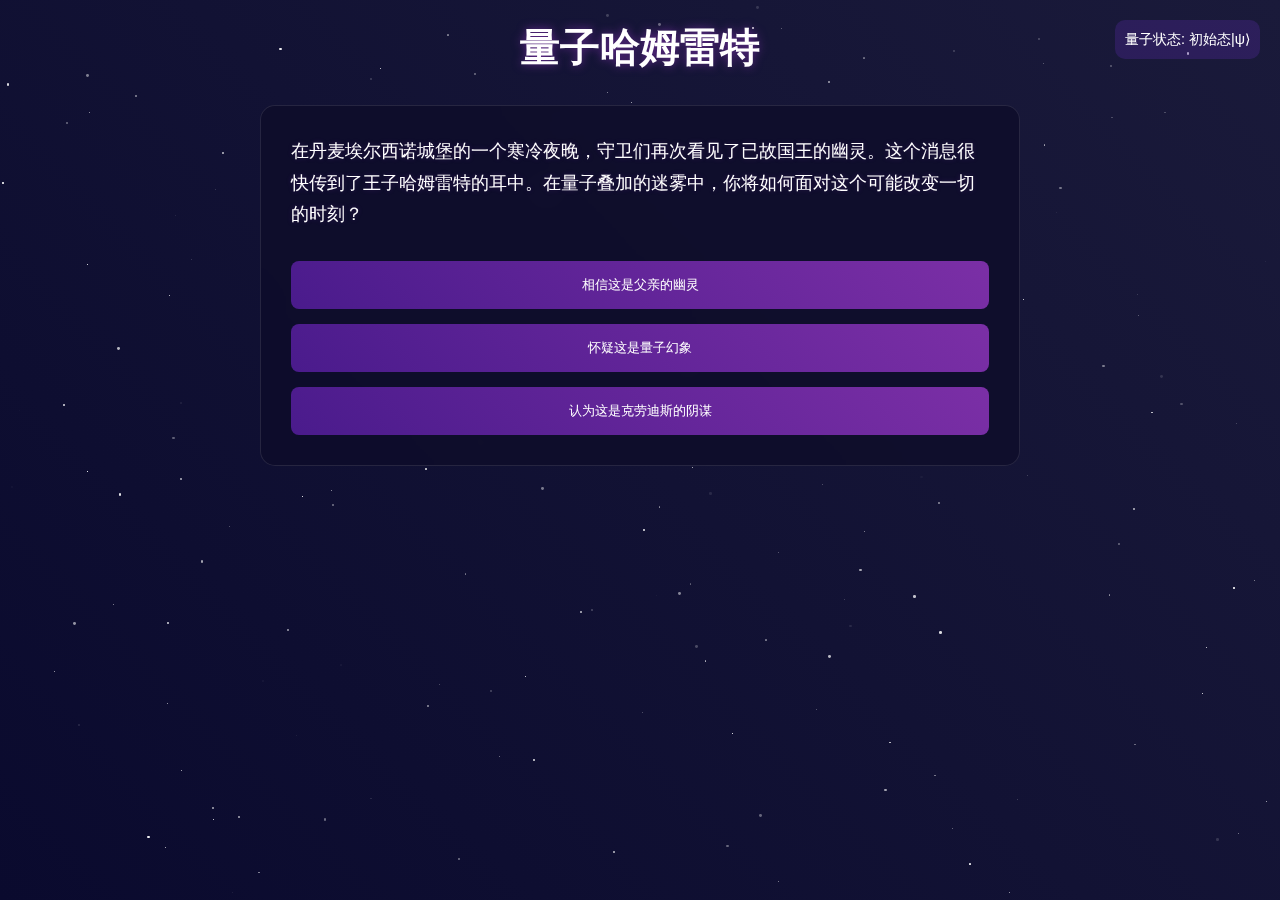
==== quantum01/index.html @ f8fe53be "Create index.html" ====
<!DOCTYPE html>
<html lang="zh">
<head>
    <meta charset="UTF-8">
    <meta name="viewport" content="width=device-width, initial-scale=1.0">
    <title>量子哈姆雷特</title>
    <style>
        * {
            margin: 0;
            padding: 0;
            box-sizing: border-box;
        }

        body {
            background: linear-gradient(45deg, #0a0a2e, #1a1a3a);
            color: #fff;
            font-family: 'Microsoft YaHei', sans-serif;
            min-height: 100vh;
            overflow-x: hidden;
        }

        .quantum-container {
            max-width: 800px;
            margin: 0 auto;
            padding: 20px;
            position: relative;
        }

        .stars {
            position: fixed;
            top: 0;
            left: 0;
            width: 100%;
            height: 100%;
            pointer-events: none;
            z-index: 0;
        }

        .story-container {
            background: rgba(13, 12, 40, 0.7);
            backdrop-filter: blur(10px);
            border-radius: 15px;
            padding: 30px;
            margin: 20px 0;
            border: 1px solid rgba(255, 255, 255, 0.1);
            position: relative;
            z-index: 1;
        }

        .quantum-state {
            position: fixed;
            top: 20px;
            right: 20px;
            background: rgba(88, 43, 168, 0.3);
            padding: 10px;
            border-radius: 10px;
            font-size: 0.9em;
        }

        .choice-container {
            display: flex;
            flex-direction: column;
            gap: 15px;
            margin-top: 30px;
        }

        .choice-btn {
            background: linear-gradient(45deg, #4a1b8c, #7b2fa6);
            border: none;
            color: white;
            padding: 15px 25px;
            border-radius: 8px;
            cursor: pointer;
            transition: all 0.3s ease;
            position: relative;
            overflow: hidden;
        }

        .choice-btn:hover {
            transform: translateY(-2px);
            box-shadow: 0 5px 15px rgba(123, 47, 166, 0.4);
        }

        .choice-btn::before {
            content: '';
            position: absolute;
            top: 0;
            left: -100%;
            width: 100%;
            height: 100%;
            background: linear-gradient(
                90deg,
                transparent,
                rgba(255, 255, 255, 0.2),
                transparent
            );
            transition: 0.5s;
        }

        .choice-btn:hover::before {
            left: 100%;
        }

        @keyframes float {
            0% { transform: translateY(0px); }
            50% { transform: translateY(-10px); }
            100% { transform: translateY(0px); }
        }

        .title {
            font-size: 2.5em;
            text-align: center;
            margin-bottom: 30px;
            color: #fff;
            text-shadow: 0 0 10px rgba(123, 47, 166, 0.8);
            animation: float 3s ease-in-out infinite;
        }

        .story-text {
            line-height: 1.8;
            font-size: 1.1em;
            text-shadow: 0 0 5px rgba(123, 47, 166, 0.3);
        }

        @media (max-width: 600px) {
            .quantum-container {
                padding: 10px;
            }
            .story-container {
                padding: 20px;
            }
            .title {
                font-size: 1.8em;
            }
        }
    </style>
</head>
<body>
    <div class="stars" id="stars"></div>
    <div class="quantum-container">
        <h1 class="title">量子哈姆雷特</h1>
        <div class="quantum-state">
            量子状态: <span id="currentState">初始态|ψ⟩</span>
        </div>
        <div class="story-container">
            <div class="story-text" id="storyText">
                在丹麦埃尔西诺城堡的一个寒冷夜晚，守卫们再次看见了已故国王的幽灵。这个消息很快传到了王子哈姆雷特的耳中。在量子叠加的迷雾中，你将如何面对这个可能改变一切的时刻？
            </div>
            <div class="choice-container" id="choices">
                <button class="choice-btn" onclick="makeChoice('A')">相信这是父亲的幽灵</button>
                <button class="choice-btn" onclick="makeChoice('B')">怀疑这是量子幻象</button>
                <button class="choice-btn" onclick="makeChoice('C')">认为这是克劳迪斯的阴谋</button>
            </div>
        </div>
    </div>

    <script>
        // 创建星空背景
        function createStars() {
            const stars = document.getElementById('stars');
            for (let i = 0; i < 200; i++) {
                const star = document.createElement('div');
                star.style.position = 'absolute';
                star.style.left = `${Math.random() * 100}%`;
                star.style.top = `${Math.random() * 100}%`;
                star.style.width = `${Math.random() * 3}px`;
                star.style.height = star.style.width;
                star.style.backgroundColor = '#fff';
                star.style.borderRadius = '50%';
                star.style.opacity = Math.random();
                star.style.animation = `twinkle ${Math.random() * 3 + 2}s infinite`;
                stars.appendChild(star);
            }
        }

        // 故事状态管理
        let currentState = '初始态';
        const storyContent = {
            'A': {
                text: "你选择相信幽灵。当你独自面对父亲的幽灵时，他揭示了一个骇人的真相：他是被自己的兄弟谋杀的。这个启示让你的世界在经典和量子态之间震荡...",
                choices: [
                    { text: "保持疏远，专注复仇", next: 'A1' },
                    { text: "告知真相，寻求帮助", next: 'A2' }
                ]
            },
            // 可以继续添加更多状态
        };

        function makeChoice(choice) {
            const storyText = document.getElementById('storyText');
            const choicesContainer = document.getElementById('choices');
            const state = document.getElementById('currentState');
            
            // 更新故事内容和选项
            if (storyContent[choice]) {
                storyText.innerHTML = storyContent[choice].text;
                choicesContainer.innerHTML = '';
                storyContent[choice].choices.forEach(c => {
                    const btn = document.createElement('button');
                    btn.className = 'choice-btn';
                    btn.textContent = c.text;
                    btn.onclick = () => makeChoice(c.next);
                    choicesContainer.appendChild(btn);
                });
                
                // 更新量子状态
                currentState = `状态|${choice}⟩`;
                state.textContent = currentState;

                // 添加过渡动画
                storyText.style.opacity = 0;
                setTimeout(() => {
                    storyText.style.opacity = 1;
                }, 100);
            }
        }

        // 初始化
        createStars();
    </script>
</body>
</html>
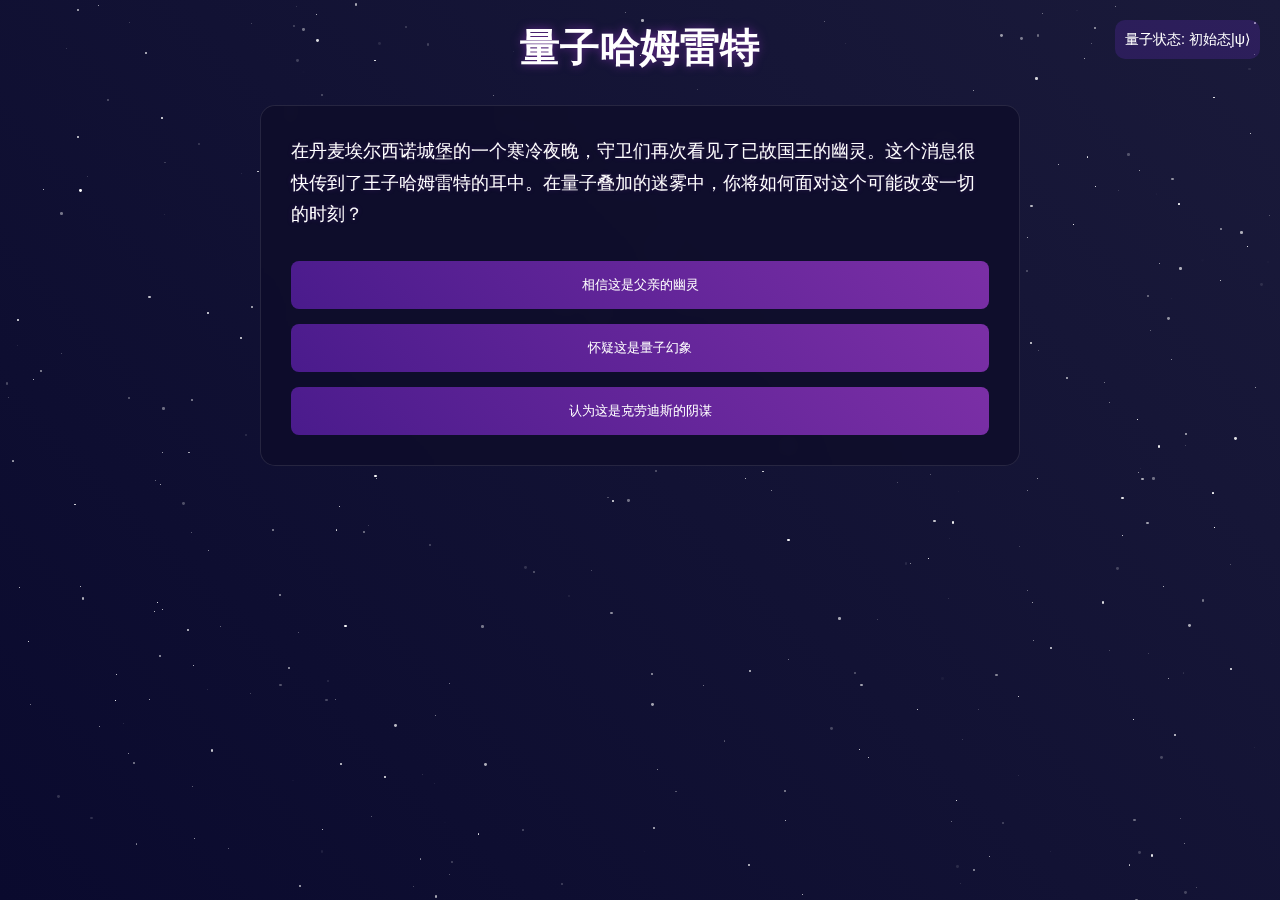
==== commit 341e5960: "Update index.html" ====
--- a/quantum01/index.html
+++ b/quantum01/index.html
@@ -175,45 +175,131 @@
 
         // 故事状态管理
         let currentState = '初始态';
-        const storyContent = {
-            'A': {
-                text: "你选择相信幽灵。当你独自面对父亲的幽灵时，他揭示了一个骇人的真相：他是被自己的兄弟谋杀的。这个启示让你的世界在经典和量子态之间震荡...",
-                choices: [
-                    { text: "保持疏远，专注复仇", next: 'A1' },
-                    { text: "告知真相，寻求帮助", next: 'A2' }
-                ]
-            },
-            // 可以继续添加更多状态
-        };
-
-        function makeChoice(choice) {
-            const storyText = document.getElementById('storyText');
-            const choicesContainer = document.getElementById('choices');
-            const state = document.getElementById('currentState');
+        // 扩展的故事内容
+    const storyContent = {
+        'A': {
+            text: "你选择相信幽灵。当你独自面对父亲的幽灵时，他揭示了一个骇人的真相：他是被自己的兄弟谋杀的。克劳迪斯在你父亲熟睡时，将毒药倒入他的耳中。这个启示让你的世界在经典和量子态之间震荡...",
+            choices: [
+                { text: "保持疏远，专注复仇", next: 'A1' },
+                { text: "告知真相，寻求帮助", next: 'A2' }
+            ]
+        },
+        'A1': {
+            text: "你决定独自承担复仇的重任。为了不让任何人卷入危险，你开始疏远所有人，包括深爱的奥菲利娅。但你发现，在装疯卖傻的过程中，现实似乎开始模糊，真与假的界限变得不再清晰...",
+            choices: [
+                { text: "继续伪装，策划剧场验证", next: 'A1_1' },
+                { text: "寻找确凿证据", next: 'A1_2' }
+            ]
+        },
+        'A2': {
+            text: "你选择向奥菲利娅吐露真相。她震惊之余，提出了一个大胆的想法：利用量子观测原理，通过特殊的仪式让克劳迪斯在众人面前暴露真相。但这个计划有着不可预知的风险...",
+            choices: [
+                { text: "接受建议，准备量子仪式", next: 'A2_1' },
+                { text: "婉拒建议，选择传统方式", next: 'A2_2' }
+            ]
+        },
+        'B': {
+            text: "你怀疑眼前的幽灵可能是量子态的投影。作为一个理性的思考者，你意识到在量子力学的世界里，观测会影响结果。也许这个幽灵同时存在于多个平行宇宙中，而你的选择将决定哪个现实会坍缩成真...",
+            choices: [
+                { text: "进行量子观测实验", next: 'B1' },
+                { text: "探索平行时间线", next: 'B2' }
+            ]
+        },
+        'B1': {
+            text: "你决定设计一个精妙的量子观测实验。通过在城堡的不同位置放置特殊的装置，你试图捕捉和测量幽灵的量子特性。但实验过程中，你发现自己似乎也进入了量子叠加状态...",
+            choices: [
+                { text: "继续深入实验", next: 'B1_1' },
+                { text: "尝试退出叠加态", next: 'B1_2' }
+            ]
+        },
+        'B2': {
+            text: "你开始探索多个时间线的可能性。在某个平行宇宙中，你发现父亲可能还活着；在另一个宇宙里，克劳迪斯可能是个好国王。这些认知开始动摇你的复仇决心...",
+            choices: [
+                { text: "尝试合并时间线", next: 'B2_1' },
+                { text: "选择最优宇宙", next: 'B2_2' }
+            ]
+        },
+        'C': {
+            text: "你认为这是克劳迪斯精心设计的阴谋，利用民间对幽灵的恐惧来测试你的反应。但随着调查深入，你发现事情远比表面看起来要复杂得多...",
+            choices: [
+                { text: "暗中调查克劳迪斯", next: 'C1' },
+                { text: "设计反向陷阱", next: 'C2' }
+            ]
+        },
+        'C1': {
+            text: "你开始秘密跟踪克劳迪斯的一举一动。在一个深夜，你无意中发现他在城堡的密室中进行某种神秘仪式，似乎在操控量子态的幽灵投影...",
+            choices: [
+                { text: "破坏仪式", next: 'C1_1' },
+                { text: "继续观察", next: 'C1_2' }
+            ]
+        },
+        'C2': {
+            text: "你决定设计一个陷阱，让克劳迪斯自己落入圈套。你开始表演出一副被幽灵困扰的样子，同时暗中准备了一个精巧的计划...",
+            choices: [
+                { text: "启动剧场计划", next: 'C2_1' },
+                { text: "布置量子陷阱", next: 'C2_2' }
+            ]
+        }
+        // 可以继续添加更多分支...
+    };
+
+    // 添加结局内容
+    const endings = {
+        'A1_1': {
+            text: "经典的复仇结局：通过剧场表演，你成功让克劳迪斯暴露了罪行，但最终所有人都付出了惨重的代价...",
+            final: true
+        },
+        'B1_1': {
+            text: "量子超越结局：你成功解开了量子纠缠的谜题，发现整个世界都是更高维度的投影，包括你自己...",
+            final: true
+        },
+        'C2_1': {
+            text: "平行宇宙融合：你的行动导致多个时间线发生融合，创造出了一个全新的现实，所有人都获得了第二次机会...",
+            final: true
+        }
+        // 可以继续添加更多结局...
+    };
+
+    function makeChoice(choice) {
+        const storyText = document.getElementById('storyText');
+        const choicesContainer = document.getElementById('choices');
+        const state = document.getElementById('currentState');
+        
+        let currentContent = storyContent[choice];
+        
+        // 检查是否是结局
+        if (endings[choice]) {
+            currentContent = endings[choice];
+            storyText.innerHTML = currentContent.text;
+            choicesContainer.innerHTML = '<button class="choice-btn" onclick="location.reload()">重新开始</button>';
+            state.textContent = "最终态|Ψ⟩";
+            return;
+        }
+
+        if (currentContent) {
+            storyText.innerHTML = currentContent.text;
+            choicesContainer.innerHTML = '';
+            currentContent.choices.forEach(c => {
+                const btn = document.createElement('button');
+                btn.className = 'choice-btn';
+                btn.textContent = c.text;
+                btn.onclick = () => makeChoice(c.next);
+                choicesContainer.appendChild(btn);
+            });
             
-            // 更新故事内容和选项
-            if (storyContent[choice]) {
-                storyText.innerHTML = storyContent[choice].text;
-                choicesContainer.innerHTML = '';
-                storyContent[choice].choices.forEach(c => {
-                    const btn = document.createElement('button');
-                    btn.className = 'choice-btn';
-                    btn.textContent = c.text;
-                    btn.onclick = () => makeChoice(c.next);
-                    choicesContainer.appendChild(btn);
-                });
-                
-                // 更新量子状态
-                currentState = `状态|${choice}⟩`;
-                state.textContent = currentState;
-
-                // 添加过渡动画
-                storyText.style.opacity = 0;
-                setTimeout(() => {
-                    storyText.style.opacity = 1;
-                }, 100);
-            }
-        }
+            currentState = `状态|${choice}⟩`;
+            state.textContent = currentState;
+
+            // 添加过渡动画
+            storyText.style.opacity = 0;
+            setTimeout(() => {
+                storyText.style.opacity = 1;
+            }, 100);
+        }
+    }
+
+    // 初始化
+    createStars();
 
         // 初始化
         createStars();
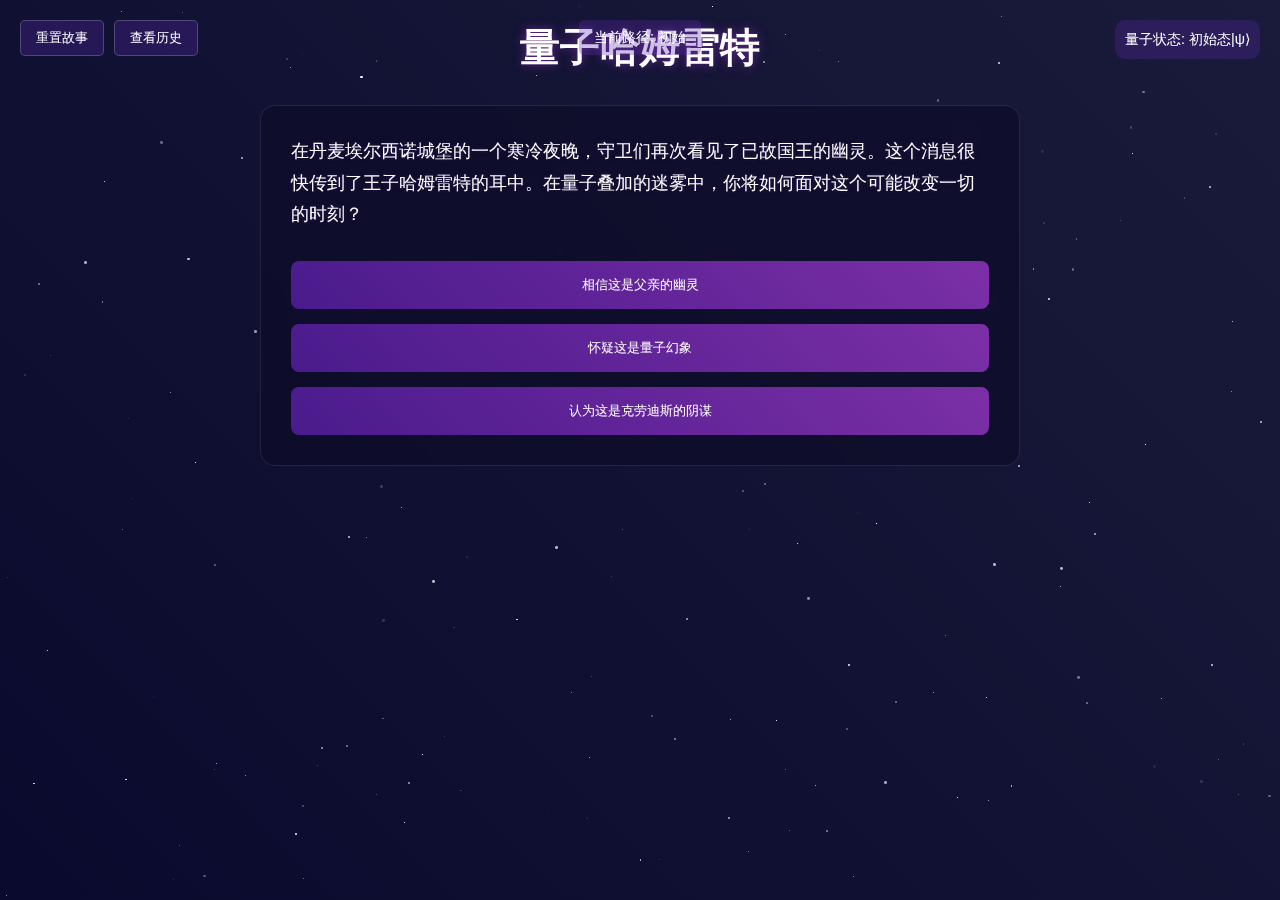
==== commit 1375b86e: "Update index.html" ====
--- a/quantum01/index.html
+++ b/quantum01/index.html
@@ -133,9 +133,86 @@
                 font-size: 1.8em;
             }
         }
+ .history-panel {
+            position: fixed;
+            left: -300px;
+            top: 0;
+            width: 300px;
+            height: 100vh;
+            background: rgba(13, 12, 40, 0.95);
+            backdrop-filter: blur(10px);
+            border-right: 1px solid rgba(255, 255, 255, 0.1);
+            transition: left 0.3s ease;
+            z-index: 1000;
+            padding: 20px;
+            overflow-y: auto;
+        }
+
+        .history-panel.active {
+            left: 0;
+        }
+
+        .history-entry {
+            padding: 10px;
+            border-bottom: 1px solid rgba(255, 255, 255, 0.1);
+            font-size: 0.9em;
+            color: #ccc;
+        }
+
+        .history-entry:hover {
+            background: rgba(123, 47, 166, 0.2);
+        }
+
+        .control-buttons {
+            position: fixed;
+            top: 20px;
+            left: 20px;
+            z-index: 1001;
+            display: flex;
+            gap: 10px;
+        }
+
+        .control-btn {
+            background: rgba(88, 43, 168, 0.3);
+            border: 1px solid rgba(255, 255, 255, 0.2);
+            color: white;
+            padding: 8px 15px;
+            border-radius: 5px;
+            cursor: pointer;
+            transition: all 0.3s ease;
+        }
+
+        .control-btn:hover {
+            background: rgba(123, 47, 166, 0.5);
+        }
+
+        .current-path {
+            position: fixed;
+            top: 20px;
+            left: 50%;
+            transform: translateX(-50%);
+            background: rgba(88, 43, 168, 0.3);
+            padding: 8px 15px;
+            border-radius: 5px;
+            font-size: 0.9em;
+            z-index: 1001;
+        }
     </style>
 </head>
 <body>
+    <div class="history-panel" id="historyPanel">
+        <h3 style="color: #fff; margin-bottom: 20px;">故事记录</h3>
+        <div id="historyContent"></div>
+    </div>
+
+    <div class="control-buttons">
+        <button class="control-btn" onclick="resetStory()">重置故事</button>
+        <button class="control-btn" id="toggleHistory">查看历史</button>
+    </div>
+
+    <div class="current-path" id="currentPath">当前路径: 初始</div>
+        <!-- 保留之前的其他 HTML 结构 -->
+
     <div class="stars" id="stars"></div>
     <div class="quantum-container">
         <h1 class="title">量子哈姆雷特</h1>
@@ -260,49 +337,106 @@
         // 可以继续添加更多结局...
     };
 
-    function makeChoice(choice) {
-        const storyText = document.getElementById('storyText');
-        const choicesContainer = document.getElementById('choices');
-        const state = document.getElementById('currentState');
-        
-        let currentContent = storyContent[choice];
-        
-        // 检查是否是结局
-        if (endings[choice]) {
-            currentContent = endings[choice];
-            storyText.innerHTML = currentContent.text;
-            choicesContainer.innerHTML = '<button class="choice-btn" onclick="location.reload()">重新开始</button>';
-            state.textContent = "最终态|Ψ⟩";
-            return;
-        }
-
-        if (currentContent) {
-            storyText.innerHTML = currentContent.text;
-            choicesContainer.innerHTML = '';
-            currentContent.choices.forEach(c => {
-                const btn = document.createElement('button');
-                btn.className = 'choice-btn';
-                btn.textContent = c.text;
-                btn.onclick = () => makeChoice(c.next);
-                choicesContainer.appendChild(btn);
-            });
+    // 添加历史记录管理
+        let storyHistory = [];
+        let currentPath = ['初始'];
+
+        function updateHistory(choice, text) {
+            const historyEntry = {
+                choice: choice,
+                text: text,
+                timestamp: new Date().toLocaleTimeString()
+            };
+            storyHistory.push(historyEntry);
+            updateHistoryPanel();
+            updateCurrentPath(choice);
+        }
+
+        function updateHistoryPanel() {
+            const historyContent = document.getElementById('historyContent');
+            historyContent.innerHTML = storyHistory.map((entry, index) => `
+                <div class="history-entry">
+                    <div>[${entry.timestamp}] 选择: ${entry.choice}</div>
+                    <div>${entry.text.substring(0, 50)}...</div>
+                </div>
+            `).join('');
+        }
+
+        function updateCurrentPath(choice) {
+            currentPath.push(choice);
+            document.getElementById('currentPath').textContent = '当前路径: ' + currentPath.join(' → ');
+        }
+
+        function resetStory() {
+            if (confirm('确定要重置故事吗？所有进度将丢失。')) {
+                storyHistory = [];
+                currentPath = ['初始'];
+                updateHistoryPanel();
+                updateCurrentPath('初始');
+                location.reload();
+            }
+        }
+
+        // 修改 makeChoice 函数
+        function makeChoice(choice) {
+            const storyText = document.getElementById('storyText');
+            const choicesContainer = document.getElementById('choices');
+            const state = document.getElementById('currentState');
             
-            currentState = `状态|${choice}⟩`;
-            state.textContent = currentState;
-
-            // 添加过渡动画
-            storyText.style.opacity = 0;
-            setTimeout(() => {
-                storyText.style.opacity = 1;
-            }, 100);
-        }
-    }
-
-    // 初始化
-    createStars();
+            let currentContent = storyContent[choice];
+            
+            // 检查是否是结局
+            if (endings[choice]) {
+                currentContent = endings[choice];
+                storyText.innerHTML = currentContent.text;
+                choicesContainer.innerHTML = '<button class="choice-btn" onclick="resetStory()">重新开始</button>';
+                state.textContent = "最终态|Ψ⟩";
+                updateHistory(choice, currentContent.text);
+                return;
+            }
+
+            if (currentContent) {
+                storyText.innerHTML = currentContent.text;
+                choicesContainer.innerHTML = '';
+                currentContent.choices.forEach(c => {
+                    const btn = document.createElement('button');
+                    btn.className = 'choice-btn';
+                    btn.textContent = c.text;
+                    btn.onclick = () => makeChoice(c.next);
+                    choicesContainer.appendChild(btn);
+                });
+                
+                currentState = `状态|${choice}⟩`;
+                state.textContent = currentState;
+                
+                updateHistory(choice, currentContent.text);
+
+                // 添加过渡动画
+                storyText.style.opacity = 0;
+                setTimeout(() => {
+                    storyText.style.opacity = 1;
+                }, 100);
+            }
+        }
+
+        // 历史面板切换
+        document.getElementById('toggleHistory').addEventListener('click', function() {
+            const panel = document.getElementById('historyPanel');
+            panel.classList.toggle('active');
+        });
 
         // 初始化
         createStars();
+
+        // 添加键盘快捷键
+        document.addEventListener('keydown', function(e) {
+            if (e.key === 'h' || e.key === 'H') {
+                document.getElementById('toggleHistory').click();
+            }
+            if (e.key === 'Escape') {
+                document.getElementById('historyPanel').classList.remove('active');
+            }
+        });
     </script>
 </body>
 </html>
